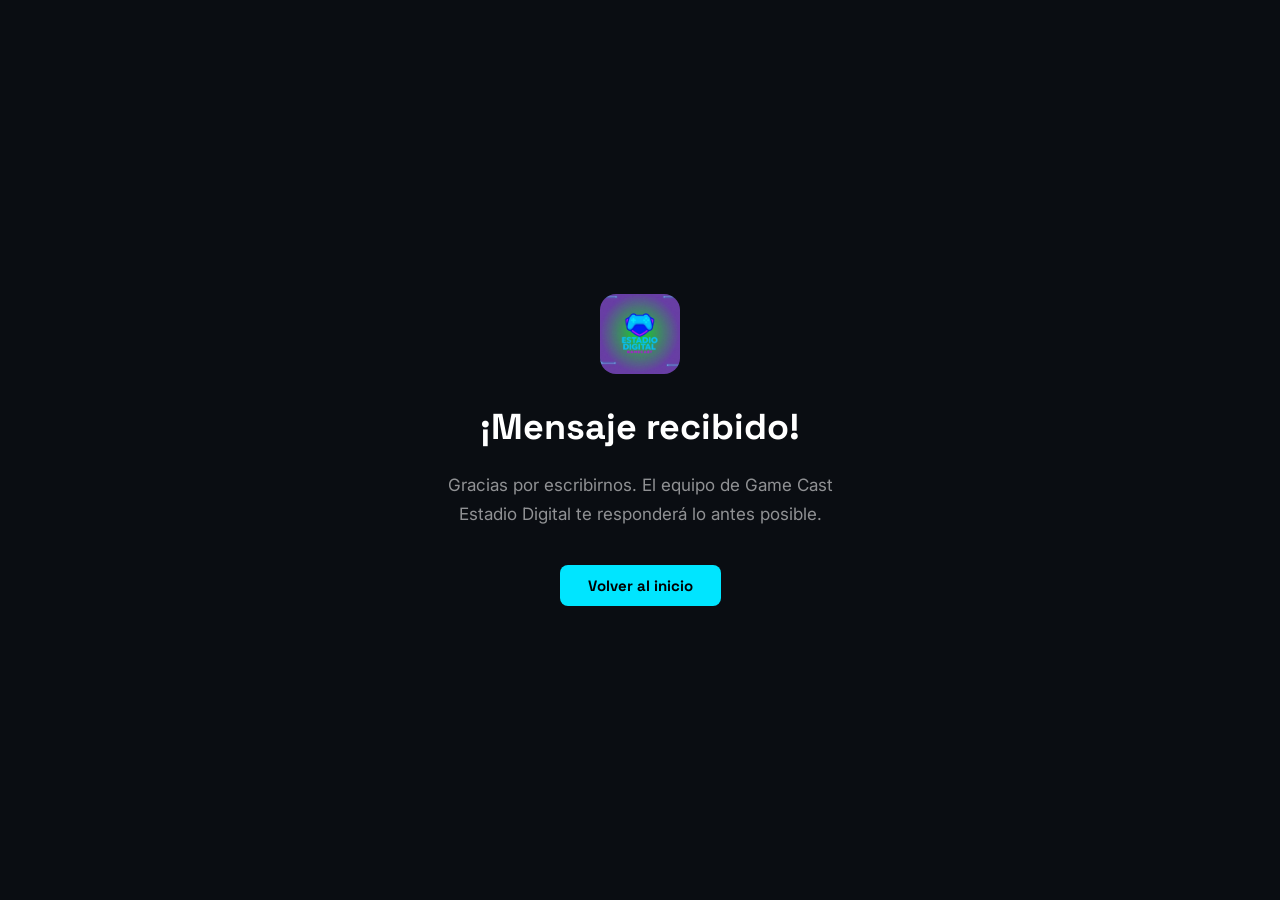
==== gracias.html @ 26d90b4f "lanzamiento: sitio de donaciones Game Cast" ====
<!DOCTYPE html>
<html lang="es">
<head>
  <meta charset="UTF-8" />
  <meta name="viewport" content="width=device-width, initial-scale=1.0" />
  <title>¡Mensaje enviado! — Game Cast Estadio Digital</title>
  <link rel="preconnect" href="https://fonts.googleapis.com" />
  <link rel="preconnect" href="https://fonts.gstatic.com" crossorigin />
  <link href="https://fonts.googleapis.com/css2?family=Space+Grotesk:wght@400;500;600;700&family=Inter:wght@400;500&display=swap" rel="stylesheet" />
  <link rel="stylesheet" href="style.css" />
  <style>
    body { background: #0A0D12; display: flex; min-height: 100vh; align-items: center; justify-content: center; }
    .thanks-wrap { text-align: center; padding: 40px 24px; max-width: 480px; }
    .thanks-emoji { font-size: 64px; margin-bottom: 24px; display: block; }
    .thanks-wrap h1 { font-family: 'Space Grotesk', sans-serif; font-size: 36px; font-weight: 700; color: #fff; margin-bottom: 14px; }
    .thanks-wrap p { font-size: 17px; color: rgba(255,255,255,0.55); margin-bottom: 36px; line-height: 1.7; }
    .thanks-wrap .btn-primary { display: inline-flex; }
  </style>
</head>
<body>
  <div class="thanks-wrap">
    <img src="logo.png" alt="Game Cast Estadio Digital" style="width:80px;height:80px;object-fit:contain;border-radius:16px;margin:0 auto 24px;" />
    <h1>¡Mensaje recibido!</h1>
    <p>Gracias por escribirnos. El equipo de Game Cast Estadio Digital te responderá lo antes posible.</p>
    <a href="index.html" class="btn btn-primary">Volver al inicio</a>
  </div>
</body>
</html>
---- style.css ----
/* ============================
   RESET & BASE
   ============================ */
*, *::before, *::after { box-sizing: border-box; margin: 0; padding: 0; }

:root {
  /* ── Paleta principal extraída del logo ── */
  --cyan:        #00E5FF;   /* control del gamepad */
  --cyan-dim:    #00B8CC;
  --cyan-glow:   rgba(0, 229, 255, 0.18);
  --cyan-glow-md:rgba(0, 229, 255, 0.10);
  --magenta:     #E040FB;   /* "GAMECAST" en el logo */
  --magenta-dim: #B300D4;
  --magenta-glow:rgba(224, 64, 251, 0.20);
  --violet:      #7B2FFF;   /* degradado interno logo */

  /* ── Fondos oscuros ── */
  --bg-deep:     #07090F;   /* casi negro azulado */
  --bg-mid:      #0D1220;   /* secciones oscuras */
  --bg-card:     #111827;   /* tarjetas oscuras */
  --bg-card-alt: #161F30;
  --bg-light:    #F0F4FA;   /* secciones claras */
  --bg-white:    #FFFFFF;

  /* ── Bordes ── */
  --border-dark: rgba(255,255,255,0.07);
  --border-cyan: rgba(0,229,255,0.30);
  --border-light: rgba(0,0,0,0.09);

  /* ── Texto ── */
  --text-on-dark:       #EEF2FF;
  --text-on-dark-muted: rgba(238,242,255,0.50);
  --text-on-dark-dim:   rgba(238,242,255,0.30);
  --text-dark:          #0D1220;
  --text-mid:           #4A5568;
  --text-muted:         #8896AA;

  /* ── Tipografía ── */
  --font:      'Space Grotesk', sans-serif;
  --font-body: 'Inter', sans-serif;

  /* ── Radios ── */
  --r-sm: 8px;
  --r-md: 14px;
  --r-lg: 22px;
  --r-xl: 30px;

  --shadow-cyan: 0 0 28px rgba(0,229,255,0.25);
  --shadow-card: 0 2px 6px rgba(0,0,0,0.18), 0 8px 24px rgba(0,0,0,0.22);
}

html { scroll-behavior: smooth; }

body {
  font-family: var(--font-body);
  font-size: 16px;
  line-height: 1.65;
  color: var(--text-dark);
  background: var(--bg-deep);
  -webkit-font-smoothing: antialiased;
}

.container {
  max-width: 1140px;
  margin: 0 auto;
  padding: 0 24px;
}

img { max-width: 100%; display: block; }
a { color: inherit; text-decoration: none; }
ul { list-style: none; }

/* ============================
   NAV
   ============================ */
.nav {
  position: sticky;
  top: 0;
  z-index: 100;
  background: rgba(7, 9, 15, 0.85);
  backdrop-filter: blur(16px);
  -webkit-backdrop-filter: blur(16px);
  border-bottom: 1px solid var(--border-dark);
}

.nav-inner {
  display: flex;
  align-items: center;
  gap: 2rem;
  padding-top: 12px;
  padding-bottom: 12px;
}

.logo {
  display: flex;
  align-items: center;
  gap: 10px;
  font-family: var(--font);
  font-weight: 700;
  font-size: 15px;
  flex-shrink: 0;
}

.logo-img {
  width: 40px;
  height: 40px;
  object-fit: contain;
  border-radius: 8px;
  flex-shrink: 0;
}

.logo-text { color: var(--text-on-dark); }
.logo-text em { font-style: normal; color: var(--cyan); }

.nav-links {
  display: flex;
  gap: 1.75rem;
  margin-left: auto;
}

.nav-links a {
  font-size: 14px;
  font-weight: 500;
  color: var(--text-on-dark-muted);
  transition: color .2s;
  letter-spacing: 0.2px;
}

.nav-links a:hover,
.nav-links a.active { color: var(--cyan); }

/* ============================
   BUTTONS
   ============================ */
.btn {
  display: inline-flex;
  align-items: center;
  gap: 7px;
  font-family: var(--font);
  font-size: 15px;
  font-weight: 600;
  border-radius: var(--r-sm);
  padding: 10px 20px;
  cursor: pointer;
  border: none;
  transition: transform .15s, box-shadow .15s, background .15s, opacity .15s;
  text-decoration: none;
  white-space: nowrap;
  line-height: 1;
}

.btn:active { transform: scale(0.97); }

/* Nav CTA */
.btn-nav {
  background: var(--cyan);
  color: #000;
  padding: 8px 18px;
  font-size: 13px;
  font-weight: 700;
}
.btn-nav:hover {
  background: var(--cyan-dim);
  box-shadow: var(--shadow-cyan);
}

/* Primary – cyan sólido */
.btn-primary {
  background: var(--cyan);
  color: #000;
  padding: 13px 28px;
  font-size: 15px;
  font-weight: 700;
}
.btn-primary:hover {
  background: #33EBFF;
  transform: translateY(-2px);
  box-shadow: var(--shadow-cyan);
}

/* Ghost – borde translúcido sobre oscuro */
.btn-ghost {
  background: rgba(255,255,255,0.06);
  color: var(--text-on-dark);
  border: 1.5px solid var(--border-dark);
  padding: 12px 24px;
  font-size: 15px;
}
.btn-ghost:hover {
  background: rgba(255,255,255,0.10);
  border-color: var(--border-cyan);
  color: var(--cyan);
}

/* Outline sobre claro */
.btn-outline {
  background: transparent;
  border: 1.5px solid var(--border-light);
  color: var(--text-dark);
  padding: 10px 20px;
}
.btn-outline:hover {
  background: var(--bg-light);
  border-color: rgba(0,0,0,0.2);
}

/* Outline sobre oscuro */
.btn-outline-dark {
  background: transparent;
  border: 1.5px solid var(--border-cyan);
  color: var(--cyan);
  padding: 11px 22px;
  font-size: 15px;
}
.btn-outline-dark:hover {
  background: var(--cyan-glow);
  box-shadow: var(--shadow-cyan);
}

/* Magenta accent */
.btn-magenta {
  background: var(--magenta);
  color: #fff;
  padding: 13px 28px;
  font-size: 15px;
  font-weight: 700;
}
.btn-magenta:hover {
  background: #ED6CFC;
  transform: translateY(-2px);
  box-shadow: 0 6px 22px var(--magenta-glow);
}

/* ============================
   HERO
   ============================ */
.hero {
  position: relative;
  background: var(--bg-deep);
  color: var(--text-on-dark);
  padding: 110px 0 90px;
  overflow: hidden;
}

/* Fondo: grid + glow radial magenta-cyan */
.hero::before {
  content: '';
  position: absolute;
  inset: 0;
  background:
    radial-gradient(ellipse 65% 50% at 20% 60%, rgba(123,47,255,0.18) 0%, transparent 70%),
    radial-gradient(ellipse 55% 45% at 80% 30%, rgba(224,64,251,0.14) 0%, transparent 65%),
    radial-gradient(ellipse 50% 40% at 50% 10%, rgba(0,229,255,0.10) 0%, transparent 70%);
  pointer-events: none;
}

.hero-bg-grid {
  position: absolute;
  inset: 0;
  background-image:
    linear-gradient(rgba(0,229,255,0.04) 1px, transparent 1px),
    linear-gradient(90deg, rgba(0,229,255,0.04) 1px, transparent 1px);
  background-size: 44px 44px;
  mask-image: radial-gradient(ellipse 85% 70% at 50% 0%, black 30%, transparent 100%);
  -webkit-mask-image: radial-gradient(ellipse 85% 70% at 50% 0%, black 30%, transparent 100%);
}

.hero-inner {
  position: relative;
  z-index: 1;
  text-align: center;
}

.hero-badge {
  display: inline-flex;
  align-items: center;
  gap: 8px;
  background: rgba(0,229,255,0.08);
  border: 1px solid rgba(0,229,255,0.25);
  color: var(--cyan);
  font-family: var(--font);
  font-size: 13px;
  font-weight: 600;
  padding: 6px 16px;
  border-radius: 100px;
  margin-bottom: 32px;
  letter-spacing: 0.3px;
}

.hero-title {
  font-family: var(--font);
  font-size: clamp(42px, 6.5vw, 76px);
  font-weight: 700;
  line-height: 1.08;
  letter-spacing: -2px;
  color: var(--text-on-dark);
  margin-bottom: 26px;
}

.hero-title .accent {
  /* Gradiente cyan→magenta igual al logo */
  background: linear-gradient(90deg, var(--cyan) 0%, var(--magenta) 100%);
  -webkit-background-clip: text;
  -webkit-text-fill-color: transparent;
  background-clip: text;
}

.hero-sub {
  font-size: clamp(16px, 2vw, 19px);
  color: var(--text-on-dark-muted);
  max-width: 560px;
  margin: 0 auto 44px;
  line-height: 1.75;
}

.hero-actions {
  display: flex;
  gap: 12px;
  justify-content: center;
  flex-wrap: wrap;
  margin-bottom: 72px;
}

.hero-stats {
  display: flex;
  align-items: center;
  justify-content: center;
  gap: 48px;
  flex-wrap: wrap;
}

.stat { text-align: center; }

.stat-num {
  display: block;
  font-family: var(--font);
  font-size: 28px;
  font-weight: 700;
  color: var(--cyan);
  line-height: 1;
  margin-bottom: 5px;
}

.stat-label {
  display: block;
  font-size: 13px;
  color: var(--text-on-dark-dim);
  font-weight: 500;
  letter-spacing: 0.2px;
}

.stat-divider {
  width: 1px;
  height: 40px;
  background: rgba(255,255,255,0.08);
}

/* ============================
   ABOUT STRIP
   ============================ */
.about-strip {
  background: var(--bg-mid);
  padding: 72px 0;
  border-top: 1px solid var(--border-dark);
  border-bottom: 1px solid var(--border-dark);
}

.about-grid {
  display: grid;
  grid-template-columns: repeat(auto-fit, minmax(240px, 1fr));
  gap: 40px;
}

.about-card {
  text-align: center;
  padding: 10px 20px;
}

.about-icon { font-size: 34px; display: block; margin-bottom: 14px; }

.about-card h3 {
  font-family: var(--font);
  font-size: 18px;
  font-weight: 700;
  color: var(--text-on-dark);
  margin-bottom: 8px;
}

.about-card p {
  font-size: 15px;
  color: var(--text-on-dark-muted);
  line-height: 1.65;
}

/* ============================
   SECTIONS
   ============================ */
.section {
  padding: 96px 0;
}

.section-dark {
  background: var(--bg-mid);
  color: var(--text-on-dark);
  border-top: 1px solid var(--border-dark);
  border-bottom: 1px solid var(--border-dark);
}

.section-light {
  background: var(--bg-light);
  color: var(--text-dark);
}

.section-head {
  text-align: center;
  margin-bottom: 60px;
}

.section-head h2 {
  font-family: var(--font);
  font-size: clamp(28px, 4vw, 44px);
  font-weight: 700;
  letter-spacing: -0.8px;
  margin-bottom: 12px;
  color: var(--text-on-dark);
}

.section-head p {
  font-size: 17px;
  color: var(--text-on-dark-muted);
  max-width: 520px;
  margin: 0 auto;
  line-height: 1.7;
}

.section-head.on-light h2 { color: var(--text-dark); }
.section-head.on-light p  { color: var(--text-mid); }

/* ============================
   PLATFORMS
   ============================ */
.platforms-grid {
  display: grid;
  grid-template-columns: repeat(auto-fit, minmax(290px, 1fr));
  gap: 24px;
  align-items: start;
}

.platform-card {
  background: var(--bg-card);
  border: 1px solid var(--border-dark);
  border-radius: var(--r-lg);
  padding: 30px;
  position: relative;
  transition: box-shadow .25s, transform .25s, border-color .25s;
}

.platform-card:hover {
  box-shadow: var(--shadow-card);
  transform: translateY(-3px);
  border-color: rgba(0,229,255,0.15);
}

.platform-card.featured {
  border-color: var(--border-cyan);
  box-shadow: 0 0 0 1px var(--border-cyan), inset 0 0 40px rgba(0,229,255,0.04);
}

.platform-card.featured:hover {
  box-shadow: 0 0 0 1px var(--border-cyan), var(--shadow-cyan), var(--shadow-card);
}

.platform-badge {
  position: absolute;
  top: -13px;
  left: 26px;
  background: var(--cyan);
  color: #000;
  font-family: var(--font);
  font-size: 11px;
  font-weight: 700;
  padding: 4px 12px;
  border-radius: 100px;
  letter-spacing: 0.5px;
  text-transform: uppercase;
}

.platform-icon {
  width: 54px;
  height: 54px;
  border-radius: var(--r-sm);
  background: #F5BE00;
  display: flex;
  align-items: center;
  justify-content: center;
  margin-bottom: 18px;
  overflow: hidden;
}

.platform-icon img { width: 34px; height: 34px; object-fit: contain; }

.platform-icon-fallback {
  font-family: var(--font);
  font-size: 14px;
  font-weight: 700;
  color: #000;
  display: none;
}

.platform-icon-ko {
  background: linear-gradient(135deg, #FF5E5B, #FF3D8A);
  font-size: 24px;
  color: #fff;
}

.platform-icon-oc {
  background: linear-gradient(135deg, #4FA9E3, #2563EB);
  font-size: 14px;
  font-weight: 700;
  color: #fff;
  font-family: var(--font);
}

.platform-card h3 {
  font-family: var(--font);
  font-size: 20px;
  font-weight: 700;
  color: var(--text-on-dark);
  margin-bottom: 10px;
}

.platform-desc {
  font-size: 14px;
  color: var(--text-on-dark-muted);
  margin-bottom: 18px;
  line-height: 1.65;
}

.platform-desc strong { color: var(--cyan); font-weight: 600; }

.platform-features { margin-bottom: 26px; }

.platform-features li {
  font-size: 13px;
  color: var(--text-on-dark-muted);
  padding: 5px 0;
  font-weight: 500;
}

.platform-btn {
  width: 100%;
  justify-content: center;
  font-size: 14px;
  padding: 11px 16px;
}

/* ============================
   TIERS
   ============================ */
.tiers-grid {
  display: grid;
  grid-template-columns: repeat(auto-fit, minmax(250px, 1fr));
  gap: 22px;
  margin-bottom: 44px;
}

.tier-card {
  background: var(--bg-card);
  border: 1px solid var(--border-dark);
  border-radius: var(--r-lg);
  padding: 36px 26px;
  text-align: center;
  position: relative;
  transition: background .2s, border-color .2s, transform .2s, box-shadow .2s;
}

.tier-card:hover {
  background: var(--bg-card-alt);
  border-color: rgba(0,229,255,0.18);
  transform: translateY(-2px);
}

.tier-card.tier-featured {
  background: linear-gradient(160deg, rgba(0,229,255,0.06) 0%, rgba(123,47,255,0.08) 100%);
  border-color: var(--border-cyan);
  border-width: 1.5px;
  box-shadow: 0 0 0 1px var(--border-cyan), inset 0 0 50px rgba(0,229,255,0.03);
}

.tier-card.tier-featured:hover {
  box-shadow: 0 0 0 1px var(--border-cyan), var(--shadow-cyan);
}

.tier-badge {
  position: absolute;
  top: -14px;
  left: 50%;
  transform: translateX(-50%);
  background: linear-gradient(90deg, var(--cyan), var(--magenta));
  color: #000;
  font-family: var(--font);
  font-size: 11px;
  font-weight: 700;
  padding: 4px 16px;
  border-radius: 100px;
  white-space: nowrap;
  text-transform: uppercase;
  letter-spacing: 0.5px;
}

.tier-emoji { font-size: 38px; margin-bottom: 14px; display: block; }

.tier-name {
  font-family: var(--font);
  font-size: 20px;
  font-weight: 700;
  color: var(--text-on-dark);
  margin-bottom: 10px;
}

.tier-amount {
  font-family: var(--font);
  font-size: 40px;
  font-weight: 700;
  color: var(--cyan);
  margin-bottom: 16px;
  line-height: 1;
}

.tier-amount span {
  font-size: 16px;
  color: var(--text-on-dark-dim);
  font-weight: 500;
}

.tier-desc {
  font-size: 14px;
  color: var(--text-on-dark-muted);
  margin-bottom: 28px;
  line-height: 1.65;
}

.btn-tier {
  display: inline-block;
  background: rgba(255,255,255,0.07);
  color: var(--text-on-dark);
  font-family: var(--font);
  font-size: 14px;
  font-weight: 600;
  padding: 11px 26px;
  border-radius: var(--r-sm);
  border: 1px solid var(--border-dark);
  cursor: pointer;
  transition: background .2s, border-color .2s, color .2s;
  text-decoration: none;
}

.btn-tier:hover {
  background: rgba(0,229,255,0.10);
  border-color: var(--border-cyan);
  color: var(--cyan);
}

.btn-tier-featured {
  display: inline-block;
  background: linear-gradient(90deg, var(--cyan) 0%, #33BBFF 100%);
  color: #000;
  font-family: var(--font);
  font-size: 14px;
  font-weight: 700;
  padding: 11px 26px;
  border-radius: var(--r-sm);
  border: none;
  cursor: pointer;
  transition: opacity .2s, transform .15s, box-shadow .2s;
  text-decoration: none;
}

.btn-tier-featured:hover {
  opacity: 0.88;
  transform: translateY(-1px);
  box-shadow: var(--shadow-cyan);
}

.one-time-box {
  text-align: center;
  padding: 26px 32px;
  border: 1px dashed rgba(0,229,255,0.20);
  border-radius: var(--r-md);
  display: flex;
  align-items: center;
  justify-content: center;
  gap: 24px;
  flex-wrap: wrap;
  background: rgba(0,229,255,0.03);
}

.one-time-box p {
  color: var(--text-on-dark-muted);
  font-size: 15px;
}

/* ============================
   TRANSPARENCY
   ============================ */
.transparency-inner {
  display: grid;
  grid-template-columns: 1fr 1fr;
  gap: 72px;
  align-items: start;
}

.transparency-text h2 {
  font-family: var(--font);
  font-size: clamp(26px, 3vw, 40px);
  font-weight: 700;
  letter-spacing: -0.6px;
  margin-bottom: 16px;
  color: var(--text-on-dark);
}

.transparency-text > p {
  font-size: 16px;
  color: var(--text-on-dark-muted);
  margin-bottom: 36px;
  line-height: 1.75;
}

.transparency-list {
  display: flex;
  flex-direction: column;
  gap: 26px;
}

.transparency-list li {
  display: flex;
  gap: 16px;
  align-items: flex-start;
}

.t-icon { font-size: 22px; flex-shrink: 0; margin-top: 2px; }

.transparency-list strong {
  display: block;
  font-family: var(--font);
  font-size: 15px;
  font-weight: 700;
  color: var(--text-on-dark);
  margin-bottom: 4px;
}

.transparency-list p {
  font-size: 14px;
  color: var(--text-on-dark-muted);
  line-height: 1.65;
}

.transparency-card {
  background: var(--bg-card);
  border: 1px solid var(--border-dark);
  border-radius: var(--r-lg);
  padding: 30px;
  box-shadow: var(--shadow-card);
}

.transparency-card h4 {
  font-family: var(--font);
  font-size: 16px;
  font-weight: 700;
  color: var(--text-on-dark);
  margin-bottom: 26px;
}

.budget-bars { display: flex; flex-direction: column; gap: 22px; margin-bottom: 22px; }

.budget-label {
  display: flex;
  justify-content: space-between;
  font-size: 13px;
  color: var(--text-on-dark-muted);
  margin-bottom: 8px;
  font-weight: 500;
}

.budget-pct {
  font-family: var(--font);
  font-weight: 700;
  color: var(--cyan);
}

.budget-bar {
  height: 8px;
  background: rgba(255,255,255,0.07);
  border-radius: 100px;
  overflow: hidden;
}

.budget-fill {
  height: 100%;
  background: linear-gradient(90deg, var(--cyan) 0%, var(--violet) 100%);
  border-radius: 100px;
  transition: width 1.1s cubic-bezier(.22,1,.36,1);
}

.budget-note {
  font-size: 12px;
  color: var(--text-on-dark-dim);
  text-align: center;
  padding-top: 10px;
  border-top: 1px solid var(--border-dark);
}

/* ============================
   CONTACT
   ============================ */
.section-contact {
  background: var(--bg-mid);
  border-top: 1px solid var(--border-dark);
  border-bottom: 1px solid var(--border-dark);
}

.contact-inner {
  display: grid;
  grid-template-columns: 1fr 1.55fr;
  gap: 64px;
  align-items: start;
}

.contact-info h2 {
  font-family: var(--font);
  font-size: clamp(26px, 3vw, 40px);
  font-weight: 700;
  letter-spacing: -0.6px;
  color: var(--text-on-dark);
  margin-bottom: 14px;
}

.contact-info > p {
  font-size: 16px;
  color: var(--text-on-dark-muted);
  margin-bottom: 36px;
  line-height: 1.75;
}

.contact-items {
  display: flex;
  flex-direction: column;
  gap: 16px;
  margin-bottom: 0;
}

.contact-item {
  display: flex;
  align-items: center;
  gap: 12px;
  font-size: 15px;
}

.contact-item span { font-size: 20px; }

.contact-item a {
  color: var(--cyan);
  font-weight: 500;
  transition: color .2s, opacity .2s;
}

.contact-item a:hover { opacity: 0.75; }

.contact-icon-tiktok {
  display: flex;
  align-items: center;
  justify-content: center;
  font-size: 20px;
  color: var(--text-on-dark);
  width: 24px;
  height: 24px;
}

/* SOCIAL BUTTONS */
.social-buttons {
  display: flex;
  flex-wrap: wrap;
  gap: 10px;
  margin-top: 32px;
}

.social-btn {
  display: inline-flex;
  align-items: center;
  gap: 8px;
  font-family: var(--font);
  font-size: 14px;
  font-weight: 600;
  padding: 10px 18px;
  border-radius: var(--r-sm);
  border: 1.5px solid transparent;
  transition: transform .15s, box-shadow .15s, opacity .2s;
  text-decoration: none;
  letter-spacing: 0.2px;
}

.social-btn:hover { transform: translateY(-2px); }
.social-btn:active { transform: scale(0.97); }

.social-btn-tiktok {
  background: #000;
  color: #fff;
  border-color: rgba(255,255,255,0.12);
}
.social-btn-tiktok:hover {
  box-shadow: 0 4px 16px rgba(0,0,0,0.5);
  opacity: 0.88;
}

.social-btn-discord {
  background: #5865F2;
  color: #fff;
  border-color: #5865F2;
}
.social-btn-discord:hover { box-shadow: 0 4px 16px rgba(88,101,242,0.5); }

.social-btn-twitch {
  background: #9146FF;
  color: #fff;
  border-color: #9146FF;
}
.social-btn-twitch:hover { box-shadow: 0 4px 16px rgba(145,70,255,0.5); }

/* FORM */
.contact-form-wrap {
  background: var(--bg-card);
  border: 1px solid var(--border-dark);
  border-radius: var(--r-lg);
  padding: 38px 34px;
}

.contact-form { display: flex; flex-direction: column; gap: 20px; }

.form-row {
  display: grid;
  grid-template-columns: 1fr 1fr;
  gap: 16px;
}

.form-group {
  display: flex;
  flex-direction: column;
  gap: 7px;
}

.form-group label {
  font-size: 12px;
  font-weight: 600;
  color: var(--text-on-dark-muted);
  letter-spacing: 0.6px;
  text-transform: uppercase;
}

.form-group input,
.form-group select,
.form-group textarea {
  font-family: var(--font-body);
  font-size: 15px;
  color: var(--text-on-dark);
  background: var(--bg-mid);
  border: 1.5px solid var(--border-dark);
  border-radius: var(--r-sm);
  padding: 12px 14px;
  outline: none;
  transition: border-color .2s, box-shadow .2s;
  width: 100%;
  -webkit-appearance: none;
  appearance: none;
}

.form-group select {
  background-image: url("data:image/svg+xml,%3Csvg xmlns='http://www.w3.org/2000/svg' width='12' height='12' viewBox='0 0 12 12'%3E%3Cpath fill='%238896AA' d='M6 8L1 3h10z'/%3E%3C/svg%3E");
  background-repeat: no-repeat;
  background-position: right 14px center;
  padding-right: 36px;
}

.form-group select option { background: var(--bg-card); color: var(--text-on-dark); }

.form-group input:focus,
.form-group select:focus,
.form-group textarea:focus {
  border-color: var(--cyan);
  box-shadow: 0 0 0 3px var(--cyan-glow);
}

.form-group input::placeholder,
.form-group textarea::placeholder { color: var(--text-on-dark-dim); }

.form-group textarea { resize: vertical; min-height: 120px; }

.btn-submit {
  justify-content: center;
  padding: 14px 28px;
  font-size: 16px;
  border-radius: var(--r-sm);
}

.form-success {
  background: rgba(0,229,255,0.08);
  border: 1px solid rgba(0,229,255,0.25);
  color: var(--cyan);
  border-radius: var(--r-sm);
  padding: 13px 16px;
  font-size: 14px;
  font-weight: 500;
}

.form-error {
  background: rgba(224,64,251,0.08);
  border: 1px solid rgba(224,64,251,0.25);
  color: var(--magenta);
  border-radius: var(--r-sm);
  padding: 13px 16px;
  font-size: 14px;
  font-weight: 500;
}

/* ============================
   FOOTER
   ============================ */
.footer {
  background: var(--bg-deep);
  color: var(--text-on-dark-muted);
  padding-top: 72px;
  border-top: 1px solid var(--border-dark);
}

.footer-inner {
  display: grid;
  grid-template-columns: 1.4fr 1fr;
  gap: 64px;
  padding-bottom: 52px;
  border-bottom: 1px solid var(--border-dark);
}

.footer-brand .logo { margin-bottom: 18px; }
.footer-brand .logo-text { color: var(--text-on-dark); }
.footer-brand .logo-img { width: 48px; height: 48px; }

.footer-brand p {
  font-size: 14px;
  color: var(--text-on-dark-dim);
  max-width: 300px;
  line-height: 1.65;
}

.footer-links {
  display: grid;
  grid-template-columns: repeat(3, 1fr);
  gap: 32px;
}

.footer-col h5 {
  font-family: var(--font);
  font-size: 11px;
  font-weight: 700;
  color: var(--text-on-dark-muted);
  text-transform: uppercase;
  letter-spacing: 1px;
  margin-bottom: 18px;
}

.footer-col a {
  display: block;
  font-size: 14px;
  color: var(--text-on-dark-dim);
  margin-bottom: 11px;
  transition: color .2s;
}

.footer-col a:hover { color: var(--cyan); }

.footer-bottom {
  padding: 22px 0;
}

.footer-bottom .container {
  display: flex;
  justify-content: space-between;
  align-items: center;
  flex-wrap: wrap;
  gap: 8px;
}

.footer-bottom p {
  font-size: 13px;
  color: var(--text-on-dark-dim);
}

.footer-bottom a { color: var(--text-on-dark-muted); transition: color .2s; }
.footer-bottom a:hover { color: var(--cyan); }

.footer-tech { font-size: 12px !important; }
.footer-tech strong { color: var(--text-on-dark-muted); font-weight: 600; }

/* ============================
   RESPONSIVE
   ============================ */
@media (max-width: 960px) {
  .transparency-inner,
  .contact-inner { grid-template-columns: 1fr; gap: 48px; }
  .footer-inner { grid-template-columns: 1fr; gap: 48px; }
}

@media (max-width: 640px) {
  .nav-links { display: none; }
  .hero { padding: 80px 0 64px; }
  .hero-stats { gap: 24px; }
  .stat-divider { display: none; }
  .form-row { grid-template-columns: 1fr; }
  .contact-form-wrap { padding: 26px 20px; }
  .footer-links { grid-template-columns: 1fr 1fr; }
  .footer-bottom .container { flex-direction: column; text-align: center; }
  .section { padding: 72px 0; }
  .one-time-box { flex-direction: column; gap: 14px; }
}

/* ============================
   ANIMATIONS
   ============================ */
@keyframes fadeUp {
  from { opacity: 0; transform: translateY(22px); }
  to   { opacity: 1; transform: translateY(0); }
}

.hero-inner > * { animation: fadeUp .65s ease both; }
.hero-badge    { animation-delay: .05s; }
.hero-title    { animation-delay: .13s; }
.hero-sub      { animation-delay: .22s; }
.hero-actions  { animation-delay: .30s; }
.hero-stats    { animation-delay: .38s; }

/* Reveal on scroll (added by JS) */
.reveal-ready {
  opacity: 0;
  transform: translateY(18px);
  transition: opacity .55s ease, transform .55s ease;
}
.reveal-ready.revealed {
  opacity: 1;
  transform: translateY(0);
}

/* ============================
   FORM IMPROVEMENTS
   ============================ */

/* Header del formulario */
.form-header {
  display: flex;
  align-items: center;
  gap: 14px;
  margin-bottom: 28px;
  padding-bottom: 22px;
  border-bottom: 1px solid var(--border-dark);
}

.form-header-icon {
  font-size: 28px;
  flex-shrink: 0;
  width: 52px;
  height: 52px;
  background: rgba(0,229,255,0.08);
  border: 1px solid var(--border-cyan);
  border-radius: var(--r-sm);
  display: flex;
  align-items: center;
  justify-content: center;
}

.form-title {
  font-family: var(--font);
  font-size: 18px;
  font-weight: 700;
  color: var(--text-on-dark);
  margin-bottom: 3px;
}

.form-subtitle {
  font-size: 13px;
  color: var(--text-on-dark-muted);
}

/* Campo requerido */
.req { color: var(--cyan); font-size: 12px; }

/* Error por campo */
.field-error {
  display: none;
  font-size: 12px;
  color: var(--magenta);
  margin-top: 4px;
  font-weight: 500;
}

/* Estado inválido */
.form-group.invalid input,
.form-group.invalid textarea {
  border-color: var(--magenta);
  box-shadow: 0 0 0 3px var(--magenta-glow);
}

.form-group.invalid .field-error {
  display: block;
}

/* Estado válido */
.form-group.valid input,
.form-group.valid textarea {
  border-color: var(--cyan);
}

/* Spinner animado */
@keyframes spin {
  to { transform: rotate(360deg); }
}

.spin-icon {
  animation: spin 0.8s linear infinite;
  display: inline-block;
  vertical-align: middle;
}

/* Icono de send */
.btn-icon-send {
  flex-shrink: 0;
}

/* Success / Error con icono */
.form-success,
.form-error {
  display: flex;
  align-items: flex-start;
  gap: 12px;
}

.form-success span,
.form-error span {
  font-size: 20px;
  flex-shrink: 0;
  margin-top: 1px;
}

.form-success strong,
.form-error strong {
  display: block;
  font-family: var(--font);
  font-size: 14px;
  font-weight: 700;
  margin-bottom: 2px;
}

.form-success p,
.form-error p {
  font-size: 13px;
  opacity: 0.8;
  margin: 0;
}

/* Btn submit disabled state */
.btn-submit:disabled {
  opacity: 0.65;
  cursor: not-allowed;
  transform: none !important;
}

/* ============================
   HERO LOGO
   ============================ */
.hero-logo-wrap {
  margin-bottom: 28px;
  display: flex;
  justify-content: center;
}

.hero-logo {
  width: 120px;
  height: 120px;
  object-fit: contain;
  border-radius: 20px;
  box-shadow:
    0 0 0 1px rgba(0,229,255,0.20),
    0 0 40px rgba(0,229,255,0.15),
    0 0 80px rgba(224,64,251,0.10);
  animation: logoFloat 4s ease-in-out infinite;
}

@keyframes logoFloat {
  0%, 100% { transform: translateY(0px); }
  50%       { transform: translateY(-8px); }
}

/* ============================
   FORMSPREE SDK STYLES
   ============================ */

/* Errores de campo del SDK */
.field-error-sdk {
  display: block;
  font-size: 12px;
  color: var(--magenta);
  margin-top: 5px;
  font-weight: 500;
  min-height: 0;
}

/* El SDK añade aria-invalid a los inputs con error */
input[aria-invalid="true"],
textarea[aria-invalid="true"] {
  border-color: var(--magenta) !important;
  box-shadow: 0 0 0 3px var(--magenta-glow) !important;
}

/* Botón deshabilitado durante el envío (SDK lo hace automático) */
[data-fs-submit-btn]:disabled {
  opacity: 0.60;
  cursor: not-allowed;
  transform: none !important;
  box-shadow: none !important;
}

/* Mensajes de success/error del SDK */
[data-fs-success]:not([style*="display:none"]),
[data-fs-error]:not([style*="display:none"]) {
  display: flex !important;
}

/* Asegurar que el formulario se oculta tras éxito (SDK lo maneja) */
#contact-form[style*="display:none"] + [data-fs-success] {
  display: flex !important;
}

/* ============================
   FORM HEADER — logo real
   ============================ */
.form-header-logo {
  width: 52px;
  height: 52px;
  object-fit: contain;
  border-radius: 10px;
  flex-shrink: 0;
  box-shadow: 0 0 14px rgba(0,229,255,0.25);
}

/* ============================
   SUCCESS ANIMATION
   ============================ */
.form-success-animated {
  display: none;
  flex-direction: column !important;
  align-items: center;
  padding: 0 !important;
  border: none !important;
  background: transparent !important;
}

.success-animation {
  width: 100%;
  display: flex;
  flex-direction: column;
  align-items: center;
  gap: 20px;
  padding: 32px 20px;
  background: linear-gradient(145deg, rgba(0,229,255,0.06), rgba(123,47,255,0.08));
  border: 1px solid var(--border-cyan);
  border-radius: var(--r-lg);
  animation: successSlideIn 0.5s cubic-bezier(0.22,1,0.36,1) both;
}

@keyframes successSlideIn {
  from { opacity: 0; transform: translateY(24px) scale(0.95); }
  to   { opacity: 1; transform: translateY(0) scale(1); }
}

/* Logo con glow pulsante */
.success-envelope {
  position: relative;
  width: 90px;
  height: 90px;
  display: flex;
  align-items: center;
  justify-content: center;
}

.success-logo {
  width: 90px;
  height: 90px;
  object-fit: contain;
  border-radius: 16px;
  animation: successPop 0.6s cubic-bezier(0.22,1,0.36,1) 0.15s both,
             successGlow 2.5s ease-in-out 0.75s infinite;
  box-shadow: 0 0 0 rgba(0,229,255,0);
}

@keyframes successPop {
  0%   { transform: scale(0.4) rotate(-8deg); opacity: 0; }
  70%  { transform: scale(1.12) rotate(3deg); }
  100% { transform: scale(1) rotate(0deg); opacity: 1; }
}

@keyframes successGlow {
  0%, 100% { box-shadow: 0 0 16px rgba(0,229,255,0.30); }
  50%       { box-shadow: 0 0 32px rgba(0,229,255,0.55), 0 0 60px rgba(224,64,251,0.20); }
}

/* Partículas flotantes */
.success-particles {
  position: absolute;
  inset: -20px;
  pointer-events: none;
}

.particle {
  position: absolute;
  font-size: 18px;
  opacity: 0;
  animation: particleFly 1.2s ease-out both;
}

.p1 { top: 0%;   left: 50%;  animation-delay: 0.3s;  }
.p2 { top: 20%;  right: 0%;  animation-delay: 0.45s; }
.p3 { bottom: 0%; left: 10%; animation-delay: 0.55s; }
.p4 { top: 10%;  left: 0%;   animation-delay: 0.40s; }
.p5 { bottom: 5%; right: 5%; animation-delay: 0.50s; }

@keyframes particleFly {
  0%   { opacity: 0;   transform: translate(0,0) scale(0.4); }
  40%  { opacity: 1;   transform: translate(var(--dx, -12px), var(--dy, -22px)) scale(1.2); }
  100% { opacity: 0;   transform: translate(var(--dx, -24px), var(--dy, -44px)) scale(0.6); }
}

.p1 { --dx: 0px;    --dy: -36px; }
.p2 { --dx: 20px;   --dy: -20px; }
.p3 { --dx: -18px;  --dy: 20px;  }
.p4 { --dx: -24px;  --dy: -14px; }
.p5 { --dx: 22px;   --dy: 18px;  }

/* Texto del mensaje de éxito */
.success-text {
  text-align: center;
  animation: fadeUp 0.5s ease 0.4s both;
}

.success-text h4 {
  font-family: var(--font);
  font-size: 18px;
  font-weight: 700;
  color: var(--cyan);
  margin-bottom: 8px;
}

.success-text p {
  font-size: 14px;
  color: var(--text-on-dark-muted);
  line-height: 1.65;
  margin: 0;
}

/* ============================
   FORM — estados validación
   ============================ */
.field-err {
  display: none;
  font-size: 12px;
  color: var(--magenta);
  margin-top: 5px;
  font-weight: 500;
}

.form-group.field-invalid input,
.form-group.field-invalid textarea {
  border-color: var(--magenta) !important;
  box-shadow: 0 0 0 3px var(--magenta-glow) !important;
}

.form-group.field-invalid .field-err { display: block; }

.form-group.field-valid input,
.form-group.field-valid textarea {
  border-color: var(--cyan);
}

/* Botón inner flex */
.btn-inner {
  display: inline-flex;
  align-items: center;
  gap: 8px;
}

/* Spinner */
@keyframes spin {
  to { transform: rotate(360deg); }
}
.spin-icon { animation: spin 0.75s linear infinite; }

/* Error de envío */
.form-send-error {
  display: none;
  align-items: flex-start;
  gap: 10px;
  background: rgba(224,64,251,0.08);
  border: 1px solid rgba(224,64,251,0.25);
  color: var(--magenta);
  border-radius: var(--r-sm);
  padding: 13px 16px;
  font-size: 14px;
  margin-top: 4px;
}

.form-send-error strong { display: block; font-weight: 700; margin-bottom: 2px; }
.form-send-error p { margin: 0; font-size: 13px; opacity: 0.8; }

/* ============================
   PANTALLA DE ÉXITO
   ============================ */
.form-success-screen {
  display: none;
  flex-direction: column;
  align-items: center;
  gap: 28px;
  padding: 40px 24px;
  text-align: center;
}

.form-success-screen.visible {
  display: flex;
  animation: successEnter 0.55s cubic-bezier(0.22,1,0.36,1) both;
}

@keyframes successEnter {
  from { opacity: 0; transform: translateY(28px) scale(0.94); }
  to   { opacity: 1; transform: translateY(0) scale(1); }
}

/* Logo con anillo pulsante */
.success-logo-wrap {
  position: relative;
  width: 110px;
  height: 110px;
  display: flex;
  align-items: center;
  justify-content: center;
}

.success-logo {
  width: 96px;
  height: 96px;
  object-fit: contain;
  border-radius: 20px;
  position: relative;
  z-index: 2;
  animation: logoPop 0.65s cubic-bezier(0.22,1,0.36,1) 0.1s both;
}

@keyframes logoPop {
  0%   { transform: scale(0.3) rotate(-10deg); opacity: 0; }
  65%  { transform: scale(1.14) rotate(4deg); }
  100% { transform: scale(1) rotate(0deg); opacity: 1; }
}

/* Anillo exterior pulsante */
.success-ring {
  position: absolute;
  inset: -10px;
  border-radius: 28px;
  border: 2px solid var(--cyan);
  opacity: 0;
  animation: ringPulse 1.8s ease-out 0.5s infinite;
}

@keyframes ringPulse {
  0%   { opacity: 0.9; transform: scale(0.92); }
  100% { opacity: 0;   transform: scale(1.35); }
}

/* Partículas */
.success-particles { position: absolute; inset: -30px; pointer-events: none; z-index: 3; }

.particle {
  position: absolute;
  font-size: 20px;
  opacity: 0;
  animation: particleFly 1s ease-out both;
}

.p1 { top: 0%;   left: 45%;  animation-delay: 0.25s; --dx:  0px;   --dy: -48px; }
.p2 { top: 15%;  right: 0%;  animation-delay: 0.35s; --dx:  32px;  --dy: -28px; }
.p3 { bottom: 5%; left: 5%;  animation-delay: 0.45s; --dx: -30px;  --dy:  22px; }
.p4 { top: 10%;  left: 0%;   animation-delay: 0.30s; --dx: -36px;  --dy: -18px; }
.p5 { bottom: 0%; right: 0%; animation-delay: 0.40s; --dx:  28px;  --dy:  30px; }
.p6 { bottom: 10%; left: 40%; animation-delay: 0.50s; --dx:  4px;   --dy:  44px; }

@keyframes particleFly {
  0%   { opacity: 0; transform: translate(0,0) scale(0.5); }
  35%  { opacity: 1; transform: translate(calc(var(--dx)*0.6), calc(var(--dy)*0.6)) scale(1.3); }
  100% { opacity: 0; transform: translate(var(--dx), var(--dy)) scale(0.7); }
}

/* Check mark */
.success-check {
  width: 44px;
  height: 44px;
  border-radius: 50%;
  background: var(--cyan);
  color: #000;
  font-size: 22px;
  font-weight: 700;
  display: flex;
  align-items: center;
  justify-content: center;
  margin: 0 auto 14px;
  animation: checkPop 0.4s cubic-bezier(0.22,1,0.36,1) 0.55s both;
}

@keyframes checkPop {
  from { transform: scale(0); opacity: 0; }
  to   { transform: scale(1); opacity: 1; }
}

/* Texto */
.success-message { animation: fadeUp 0.5s ease 0.45s both; }

.success-message h4 {
  font-family: var(--font);
  font-size: 20px;
  font-weight: 700;
  color: var(--cyan);
  margin-bottom: 10px;
  line-height: 1.3;
}

.success-message p {
  font-size: 15px;
  color: var(--text-on-dark-muted);
  line-height: 1.7;
  margin: 0;
}
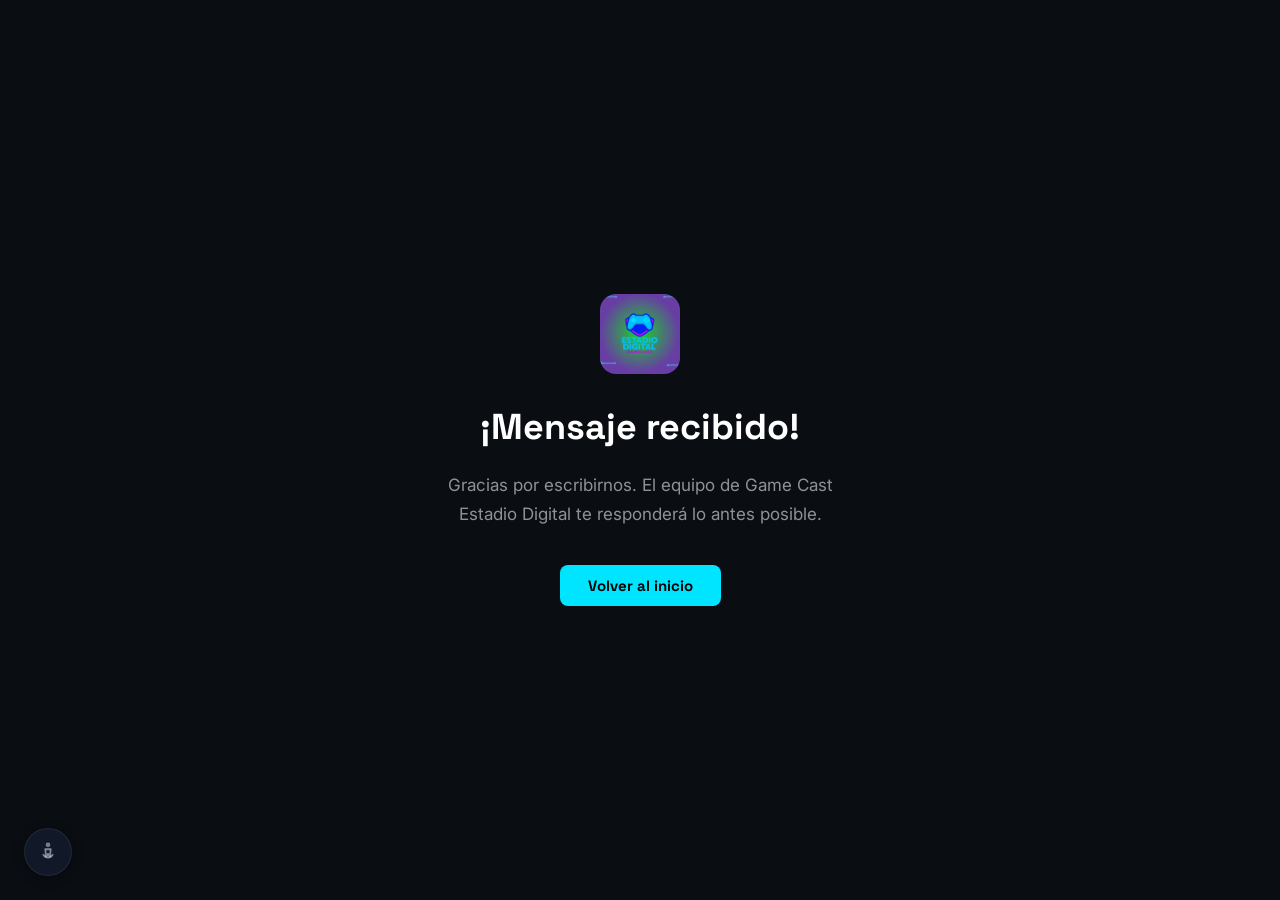
==== commit 23631f26: "fix: agregar widget de accesibilidad (idioma, contraste, voz) a gracias.html" ====
--- a/gracias.html
+++ b/gracias.html
@@ -24,5 +24,6 @@
     <p>Gracias por escribirnos. El equipo de Game Cast Estadio Digital te responderá lo antes posible.</p>
     <a href="index.html" class="btn btn-primary">Volver al inicio</a>
   </div>
+  <script src="main.js"></script>
 </body>
 </html>
--- a/style.css
+++ b/style.css
@@ -513,12 +513,20 @@
   color: #fff;
 }
 
-.platform-icon-oc {
-  background: linear-gradient(135deg, #4FA9E3, #2563EB);
-  font-size: 14px;
-  font-weight: 700;
-  color: #fff;
-  font-family: var(--font);
+.platform-icon-kofi {
+  background: #fff;
+  border: 1px solid rgba(0,0,0,0.08);
+}
+
+.platform-icon-paypal-logo {
+  background: #fff;
+  border: 1px solid rgba(0,0,0,0.08);
+}
+
+/* grid de 2 columnas centradas */
+.platforms-grid-2 {
+  grid-template-columns: repeat(2, minmax(290px, 440px));
+  justify-content: center;
 }
 
 .platform-card h3 {
@@ -1641,3 +1649,387 @@
   line-height: 1.7;
   margin: 0;
 }
+
+/* ============================
+   BARRA DE PROGRESO DE SCROLL
+   ============================ */
+.scroll-progress {
+  position: fixed;
+  top: 0;
+  left: 0;
+  width: 0%;
+  height: 3px;
+  background: linear-gradient(90deg, var(--cyan) 0%, var(--magenta) 100%);
+  z-index: 9999;
+  transition: width 0.08s linear;
+  pointer-events: none;
+}
+
+/* ============================
+   MENÚ HAMBURGUESA (MÓVIL)
+   ============================ */
+.nav-hamburger {
+  display: none;
+  flex-direction: column;
+  justify-content: center;
+  gap: 5px;
+  width: 36px;
+  height: 36px;
+  background: transparent;
+  border: none;
+  cursor: pointer;
+  padding: 4px;
+  flex-shrink: 0;
+}
+
+.nav-hamburger span {
+  display: block;
+  width: 22px;
+  height: 2px;
+  background: var(--text-on-dark);
+  border-radius: 2px;
+  transition: transform 0.25s ease, opacity 0.25s ease;
+}
+
+.nav-hamburger.open span:nth-child(1) { transform: translateY(7px) rotate(45deg); }
+.nav-hamburger.open span:nth-child(2) { opacity: 0; transform: scaleX(0); }
+.nav-hamburger.open span:nth-child(3) { transform: translateY(-7px) rotate(-45deg); }
+
+.mobile-nav {
+  display: none;
+  position: fixed;
+  top: 65px;
+  left: 0;
+  right: 0;
+  background: rgba(7, 9, 15, 0.97);
+  backdrop-filter: blur(20px);
+  -webkit-backdrop-filter: blur(20px);
+  border-bottom: 1px solid var(--border-dark);
+  padding: 20px 24px 28px;
+  flex-direction: column;
+  gap: 4px;
+  z-index: 98;
+  transform: translateY(-8px);
+  opacity: 0;
+  transition: transform 0.25s ease, opacity 0.25s ease;
+  pointer-events: none;
+}
+
+.mobile-nav.open {
+  transform: translateY(0);
+  opacity: 1;
+  pointer-events: auto;
+}
+
+.mobile-nav-link {
+  display: block;
+  font-size: 17px;
+  font-weight: 500;
+  color: var(--text-on-dark-muted);
+  padding: 14px 0;
+  border-bottom: 1px solid var(--border-dark);
+  transition: color 0.2s;
+}
+
+.mobile-nav-link:hover { color: var(--cyan); }
+
+.mobile-nav-cta {
+  margin-top: 16px;
+  justify-content: center;
+  text-align: center;
+  width: 100%;
+}
+
+/* ============================
+   SCROLL MARGIN (nav fija)
+   ============================ */
+section[id] {
+  scroll-margin-top: 72px;
+}
+
+/* ============================
+   SECTION-DARK — fix colores heading
+   ============================ */
+.section-dark .section-head.on-light h2 { color: var(--text-on-dark); }
+.section-dark .section-head.on-light p  { color: var(--text-on-dark-muted); }
+
+/* ============================
+   BOTÓN FLOTANTE DONAR
+   ============================ */
+.float-cta {
+  position: fixed;
+  bottom: 84px;
+  right: 24px;
+  display: inline-flex;
+  align-items: center;
+  gap: 8px;
+  background: var(--cyan);
+  color: #000;
+  font-family: var(--font);
+  font-size: 14px;
+  font-weight: 700;
+  padding: 12px 20px;
+  border-radius: 100px;
+  box-shadow: 0 4px 20px rgba(0, 229, 255, 0.35);
+  z-index: 89;
+  opacity: 0;
+  transform: translateY(12px) scale(0.92);
+  pointer-events: none;
+  transition: opacity 0.3s ease, transform 0.3s ease, background 0.2s, box-shadow 0.2s;
+  text-decoration: none;
+}
+
+.float-cta.visible {
+  opacity: 1;
+  transform: translateY(0) scale(1);
+  pointer-events: auto;
+}
+
+.float-cta:hover {
+  background: #33EBFF;
+  box-shadow: 0 6px 28px rgba(0, 229, 255, 0.55);
+  transform: translateY(-2px) scale(1);
+}
+
+/* ============================
+   BOTÓN VOLVER ARRIBA
+   ============================ */
+.back-to-top {
+  position: fixed;
+  bottom: 24px;
+  right: 24px;
+  width: 44px;
+  height: 44px;
+  background: var(--bg-card);
+  border: 1px solid var(--border-dark);
+  border-radius: 50%;
+  color: var(--text-on-dark-muted);
+  cursor: pointer;
+  display: flex;
+  align-items: center;
+  justify-content: center;
+  z-index: 89;
+  opacity: 0;
+  transform: translateY(12px);
+  pointer-events: none;
+  transition: opacity 0.3s ease, transform 0.3s ease, background 0.2s, border-color 0.2s, color 0.2s;
+}
+
+.back-to-top.visible {
+  opacity: 1;
+  transform: translateY(0);
+  pointer-events: auto;
+}
+
+.back-to-top:hover {
+  background: var(--bg-card-alt);
+  border-color: var(--border-cyan);
+  color: var(--cyan);
+}
+
+/* ============================
+   CONTADOR DE CARACTERES
+   ============================ */
+.form-field-footer {
+  display: flex;
+  justify-content: space-between;
+  align-items: flex-start;
+  gap: 8px;
+  margin-top: 5px;
+}
+
+.form-field-footer .field-err { margin-top: 0; }
+
+.char-counter {
+  font-size: 12px;
+  color: var(--text-on-dark-dim);
+  white-space: nowrap;
+  flex-shrink: 0;
+  font-variant-numeric: tabular-nums;
+  transition: color 0.2s;
+}
+
+.char-counter.warn { color: var(--magenta); }
+
+/* ============================
+   RESPONSIVE — menú móvil
+   ============================ */
+@media (max-width: 640px) {
+  .nav-hamburger { display: flex; }
+  .btn-nav       { display: none; }
+  .mobile-nav    { display: flex; }
+
+  .float-cta span { display: none; }
+  .float-cta {
+    padding: 13px;
+    border-radius: 50%;
+    bottom: 80px;
+    right: 20px;
+  }
+
+  .back-to-top {
+    bottom: 24px;
+    right: 20px;
+  }
+}
+
+/* ============================
+   ACCESIBILIDAD — widget
+   ============================ */
+.a11y-widget {
+  position: fixed;
+  bottom: 24px;
+  left: 24px;
+  z-index: 200;
+}
+
+.a11y-toggle {
+  width: 48px;
+  height: 48px;
+  border-radius: 50%;
+  background: var(--bg-card);
+  border: 1.5px solid var(--border-dark);
+  color: var(--text-on-dark-muted);
+  cursor: pointer;
+  display: flex;
+  align-items: center;
+  justify-content: center;
+  box-shadow: 0 2px 12px rgba(0,0,0,0.4);
+  transition: background .2s, border-color .2s, color .2s, box-shadow .2s;
+}
+
+.a11y-toggle:hover {
+  background: var(--bg-card-alt);
+  border-color: var(--border-cyan);
+  color: var(--cyan);
+  box-shadow: var(--shadow-cyan);
+}
+
+.a11y-panel {
+  position: absolute;
+  bottom: 58px;
+  left: 0;
+  width: 242px;
+  background: var(--bg-card);
+  border: 1px solid var(--border-dark);
+  border-radius: var(--r-md);
+  padding: 18px 16px;
+  box-shadow: var(--shadow-card);
+  display: none;
+  flex-direction: column;
+  gap: 16px;
+  animation: fadeUp .2s ease both;
+}
+
+.a11y-panel.open { display: flex; }
+
+.a11y-panel-title {
+  font-family: var(--font);
+  font-size: 11px;
+  font-weight: 700;
+  color: var(--text-on-dark-muted);
+  text-transform: uppercase;
+  letter-spacing: 1px;
+}
+
+.a11y-group {
+  display: flex;
+  flex-direction: column;
+  gap: 8px;
+}
+
+.a11y-label {
+  font-size: 12px;
+  font-weight: 600;
+  color: var(--text-on-dark-muted);
+}
+
+.a11y-btns {
+  display: flex;
+  gap: 6px;
+}
+
+.a11y-btns button {
+  flex: 1;
+  padding: 7px 6px;
+  font-family: var(--font);
+  font-size: 12px;
+  font-weight: 600;
+  background: var(--bg-mid);
+  border: 1.5px solid var(--border-dark);
+  border-radius: var(--r-sm);
+  color: var(--text-on-dark-muted);
+  cursor: pointer;
+  transition: border-color .2s, color .2s, background .2s;
+  white-space: nowrap;
+}
+
+.a11y-btns button:hover:not(:disabled) {
+  border-color: var(--border-cyan);
+  color: var(--cyan);
+}
+
+.a11y-btns button.a11y-active {
+  border-color: var(--cyan);
+  color: var(--cyan);
+  background: var(--cyan-glow);
+}
+
+.a11y-btns button:disabled {
+  opacity: 0.38;
+  cursor: not-allowed;
+}
+
+/* ============================
+   ALTO CONTRASTE
+   ============================ */
+body.high-contrast {
+  --bg-deep:            #000;
+  --bg-mid:             #000;
+  --bg-card:            #0a0a0a;
+  --bg-card-alt:        #111;
+  --border-dark:        rgba(255,255,255,0.45);
+  --border-cyan:        #00ffff;
+  --text-on-dark:       #fff;
+  --text-on-dark-muted: #fff;
+  --text-on-dark-dim:   rgba(255,255,255,0.75);
+  --cyan:               #00ffff;
+  --cyan-dim:           #00cccc;
+  --cyan-glow:          rgba(0,255,255,0.2);
+  --magenta:            #ff66ff;
+  --violet:             #aa88ff;
+}
+
+body.high-contrast .nav {
+  background: #000 !important;
+  border-bottom: 2px solid rgba(255,255,255,0.5);
+}
+
+body.high-contrast .platform-card,
+body.high-contrast .transparency-card,
+body.high-contrast .contact-form-wrap,
+body.high-contrast .a11y-panel {
+  border-color: rgba(255,255,255,0.4);
+}
+
+body.high-contrast .platform-icon-kofi,
+body.high-contrast .platform-icon-paypal-logo {
+  border-color: rgba(255,255,255,0.5);
+}
+
+body.high-contrast .form-group input,
+body.high-contrast .form-group select,
+body.high-contrast .form-group textarea {
+  background: #111;
+  border-color: rgba(255,255,255,0.45);
+  color: #fff;
+}
+
+body.high-contrast .btn-outline {
+  border-color: rgba(255,255,255,0.6);
+  color: #fff;
+}
+
+body.high-contrast .scroll-progress {
+  background: #00ffff;
+}
